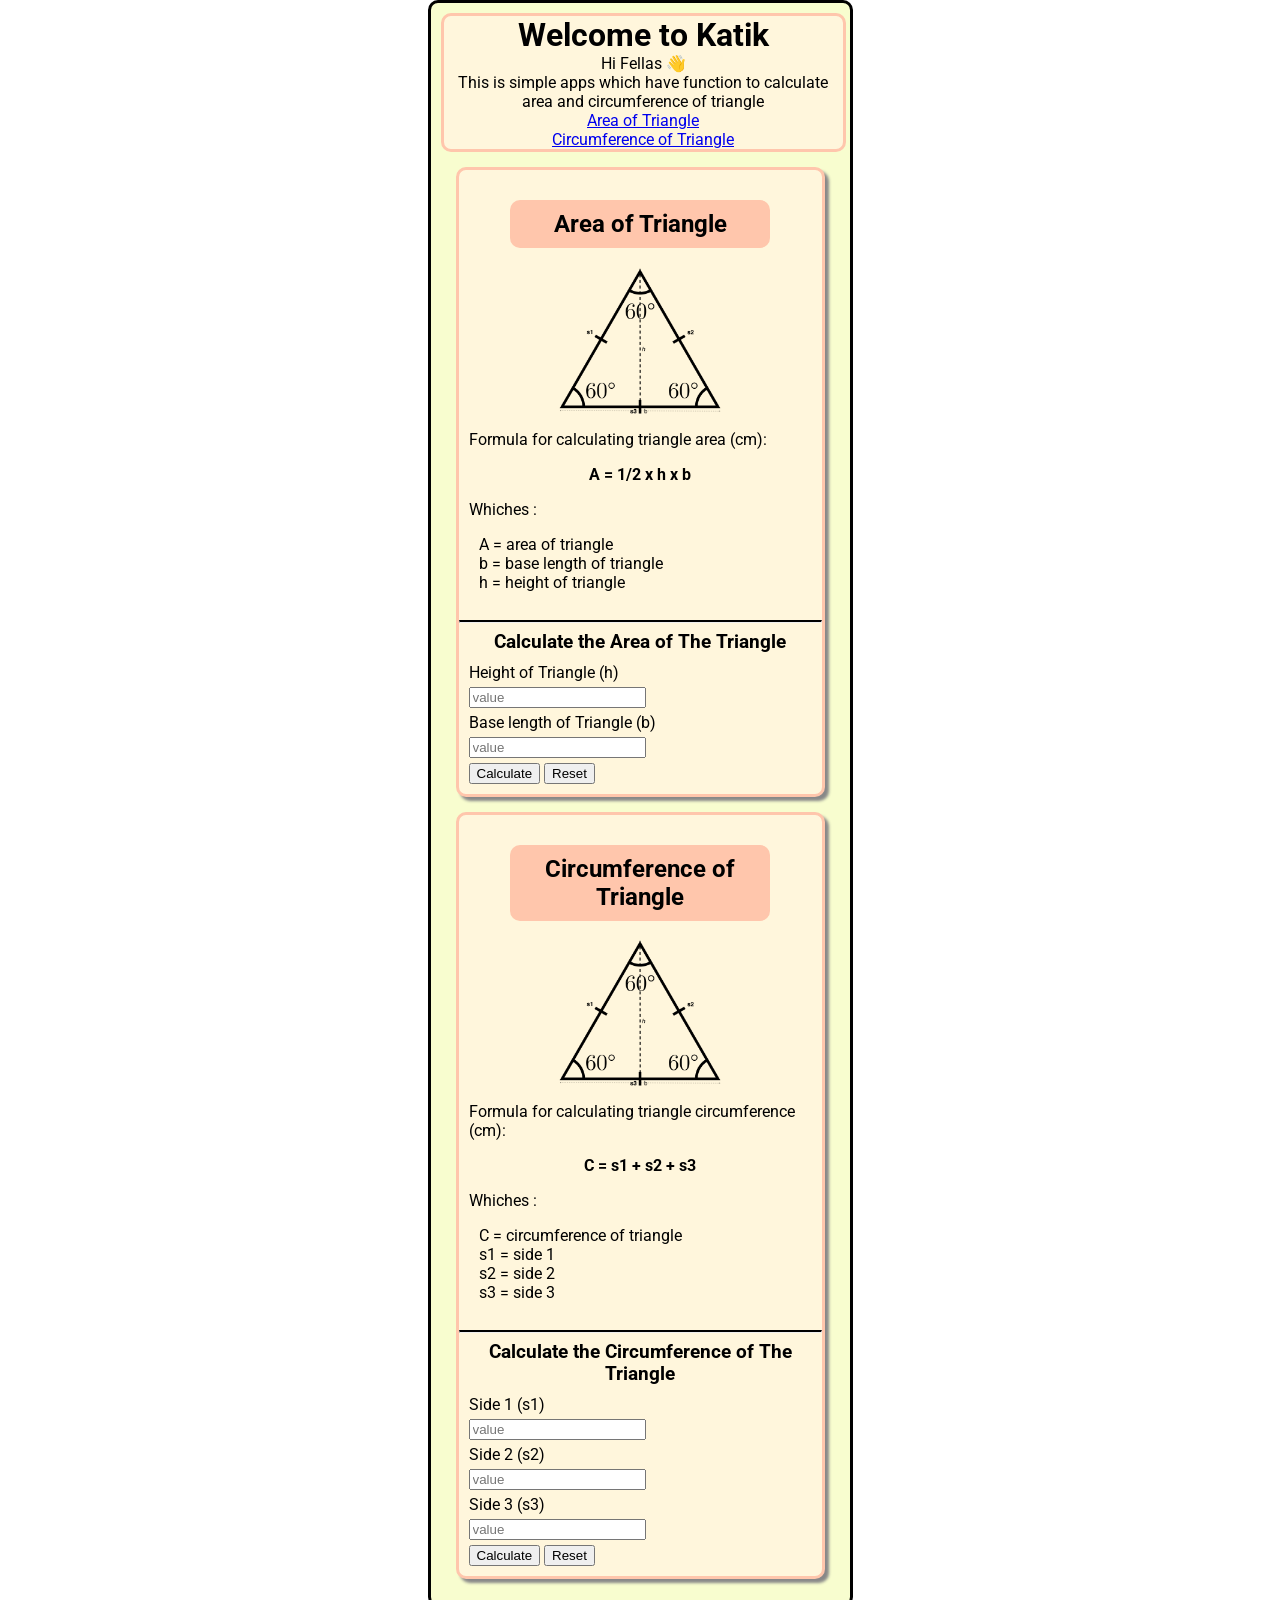
==== index.html @ 21ea6ea6 "update final" ====
<!DOCTYPE html>
<html lang="en">
<head>
    <meta charset="UTF-8">
    <meta http-equiv="X-UA-Compatible" content="IE=edge">
    <meta name="viewport" content="width=device-width, initial-scale=1.0">
    <link rel="stylesheet" href="css/styles.css">
    <link href="https://fonts.googleapis.com/css2?family=Roboto:wght@100;400&display=swap" rel="stylesheet">
    <script src="script.js"></script> 
    <title>Mini Project</title>
</head>
<body>
    <div class="body">
    <!-- Header -->
    <header>
        <div>
            <h1 class="judul">Welcome to Katik</h1>
            <p class="judul">Hi Fellas 👋 </p>
            <p class="judul">This is simple apps which have function to calculate area and circumference of triangle</p>
        </div>
        <div class="sub-header">
            <a class="t" href="#aTriangle">Area of Triangle </a>
            <a class="t" href="#cTriangle">Circumference of Triangle</a>
        </div>
    </header> 
    <!-- Content -->
    <!-- Luas Segitiga -->
    <section>
        <div id="aTriangle" class="section">
            <div class="sub-sec">
                <h1 class="judul-s">Area of Triangle</h1>
                <img src="./assets/triangle.png" alt="" class="img">
                <p>Formula for calculating triangle area (cm):</p>
                <p class="equation">A = 1/2 x h x b</p>
                <p>Whiches : </p>
                <ul class="sub-eq">
                    <li>A = area of triangle</li>
                    <li>b = base length of triangle</li>
                    <li>h = height of triangle</li>
                </ul>
            </div>
            <hr>
            <div>
                <h3 class="judul">Calculate the Area of The Triangle</h3>
                <div class="input">
                    <label for="hInput">Height of Triangle (h)</label> 
                    <input type="number" id="hInput" placeholder="value">
                    <label for="blInput">Base length of Triangle (b)</label>
                    <input type="number" id="blInput" placeholder="value">
                    <label for="resultA"></label>
                    <button id="calcAButton">Calculate</button>
                    <button id="rAButton">Reset</button>
                </div>
            </div>
        </div>
    </section>
    <!-- Keliling Segitiga -->
    <section>
        <div id="cTriangle" class="section">
            <div class="sub-sec">
                <h1 class="judul-s">Circumference of Triangle</h1>
                <img src="./assets/triangle.png" alt="" class="img">
                <p>Formula for calculating triangle circumference (cm):</p>
                <p class="equation">C = s1 + s2 + s3</p>
                <p>Whiches : </p>
                <ul class="sub-eq">
                    <li>C = circumference of triangle</li>
                    <li>s1 = side 1</li>
                    <li>s2 = side 2</li>
                    <li>s3 = side 3</li>
                </ul>
            </div>
        <hr>
        <div>
            <h3 class="judul">Calculate the Circumference of The Triangle</h3>
            <div class="input">
                <label for="s1Input">Side 1 (s1)</label> 
                <input type="number" id="s1Input" placeholder="value">
                <label for="s2Input">Side 2 (s2)</label>
                <input type="number" id="s2Input" placeholder="value">
                <label for="s3Input">Side 3 (s3)</label>
                <input type="number" id="s3Input" placeholder="value">
                <label for="resultC"></label>
                <button id="calcCButton">Calculate</button>
                <button id="rCButton">Reset</button>
            </div>
        </div>
        </div>
    </section>
    </div>
</body>
</html>
---- css/styles.css ----
body {
  margin: auto;
  max-width: 425px;
  font-family: Roboto;
  font-weight: 400;
}

.body {
  background-color: #f8fdcf;
  padding: 10px 10px 10px 10px;
  border-radius: 10px;
  border: solid;
}

.section {
  margin: 15px;
  background-color: #fff6dc;
  border-radius: 10px;
  box-shadow: 4px 4px 3px #888888;
  border-style: solid;
  border-color: #ffc6ac;
}

.sub-sec {
  padding: 10px;
}

header {
  width: 100%;
  background-color: #fff6dc;
  border-radius: 10px;
  border-color: #ffc6ac;
  border-style: solid;
  overflow: hidden;
}

.sub-header {
  text-align: center;
  display: flex;
  flex-direction: column;
}

.t:hover {
  background-color: #ffc6ac;
  cursor: pointer;
  padding: 5px 0px 5px 0px;
  text-decoration: none;
}

.judul {
  padding: 0px 5px 0px 5px;
  margin: auto;
  width: full;
  text-align: center;
}

.judul-s {
  text-align: center;
  background-color: #ffc6ac;
  padding: 10px 10px 10px 10px;
  width: 70%;
  margin-left: auto;
  margin-right: auto;
  border-radius: 10px;
}

.img {
  width: 180px;
  display: block;
  margin-left: auto;
  margin-right: auto;
}

.equation {
  text-align: center;
  font-weight: bold;
}

.sub-eq {
  list-style-type: none;
  margin: 10px;
  padding: 0;
}

hr {
  border-top: 2px solid black;
}

.input {
  padding: 10px;
}

label {
  display: block;
  margin-bottom: 5px;
}

input {
  display: block;
  margin-bottom: 5px;
}
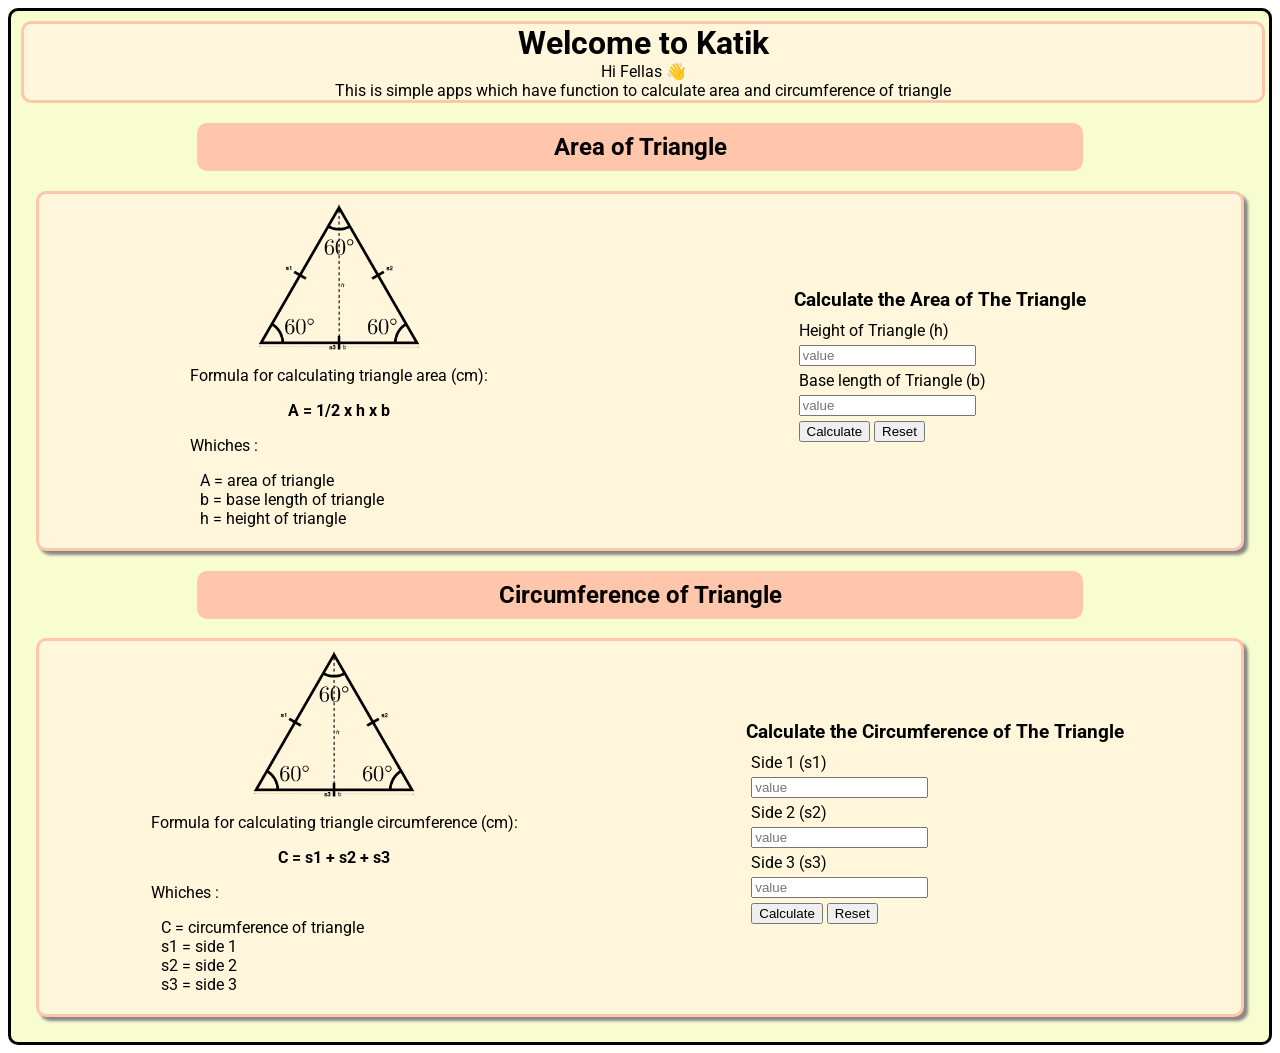
==== commit aa45e187: "responsive" ====
--- a/index.html
+++ b/index.html
@@ -25,8 +25,9 @@
     </header> 
     <!-- Content -->
     <!-- Luas Segitiga -->
-    <section>
-        <div id="aTriangle" class="section">
+    <section id="aTriangle">
+        <h1 class="judul-l">Area of Triangle</h1>
+        <div class="section">
             <div class="sub-sec">
                 <h1 class="judul-s">Area of Triangle</h1>
                 <img src="./assets/triangle.png" alt="" class="img">
@@ -40,7 +41,7 @@
                 </ul>
             </div>
             <hr>
-            <div>
+            <div class="sub-sec">
                 <h3 class="judul">Calculate the Area of The Triangle</h3>
                 <div class="input">
                     <label for="hInput">Height of Triangle (h)</label> 
@@ -55,8 +56,9 @@
         </div>
     </section>
     <!-- Keliling Segitiga -->
-    <section>
-        <div id="cTriangle" class="section">
+    <section id="cTriangle">
+        <h1 class="judul-l">Circumference of Triangle</h1>
+        <div  class="section">
             <div class="sub-sec">
                 <h1 class="judul-s">Circumference of Triangle</h1>
                 <img src="./assets/triangle.png" alt="" class="img">
@@ -71,7 +73,7 @@
                 </ul>
             </div>
         <hr>
-        <div>
+        <div class="sub-sec">
             <h3 class="judul">Calculate the Circumference of The Triangle</h3>
             <div class="input">
                 <label for="s1Input">Side 1 (s1)</label> 
--- a/css/styles.css
+++ b/css/styles.css
@@ -1,6 +1,4 @@
 body {
-  margin: auto;
-  max-width: 425px;
   font-family: Roboto;
   font-weight: 400;
 }
@@ -99,3 +97,50 @@
   display: block;
   margin-bottom: 5px;
 }
+
+@media screen and (min-width: 768px) {
+  .section {
+    display: flex;
+  }
+
+  .sub-sec {
+    margin: auto;
+  }
+
+  hr {
+    display: none;
+  }
+
+  .t:hover {
+    background-color: #ffc6ac;
+    cursor: pointer;
+    padding: 5px 0px 5px 0px;
+    text-decoration: none;
+  }
+
+  .judul-s {
+    display: none;
+  }
+
+  .judul-l {
+    text-align: center;
+    background-color: #ffc6ac;
+    padding: 10px 10px 10px 10px;
+    width: 70%;
+    margin-left: auto;
+    margin-right: auto;
+    border-radius: 10px;
+  }
+}
+
+@media screen and (max1-width: 425px) {
+  .judul-l {
+    display: none;
+  }
+}
+
+@media screen and (min-width: 1024px) {
+  .t {
+    display: none;
+  }
+}
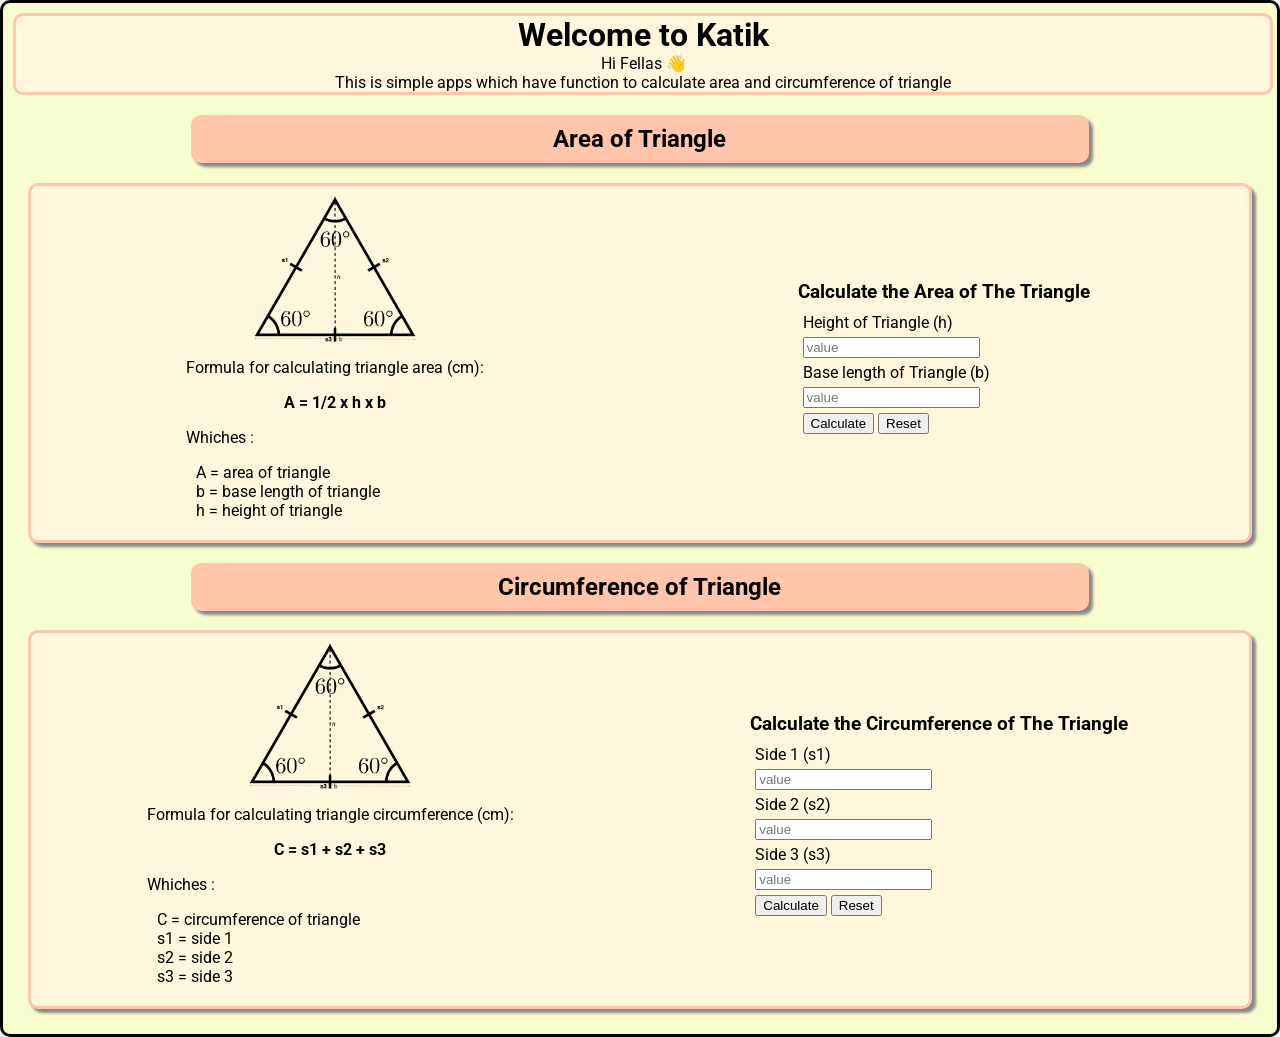
==== commit 09a886f9: "responsive" ====
--- a/index.html
+++ b/index.html
@@ -58,7 +58,7 @@
     <!-- Keliling Segitiga -->
     <section id="cTriangle">
         <h1 class="judul-l">Circumference of Triangle</h1>
-        <div  class="section">
+        <div class="section">
             <div class="sub-sec">
                 <h1 class="judul-s">Circumference of Triangle</h1>
                 <img src="./assets/triangle.png" alt="" class="img">
--- a/css/styles.css
+++ b/css/styles.css
@@ -1,6 +1,12 @@
 body {
   font-family: Roboto;
   font-weight: 400;
+  max-width: 1440px;
+  margin: auto;
+}
+
+.t {
+  text-decoration: none;
 }
 
 .body {
@@ -98,7 +104,13 @@
   margin-bottom: 5px;
 }
 
-@media screen and (min-width: 768px) {
+@media (max-width: 767.9px) {
+  .judul-l {
+    display: none;
+  }
+}
+
+@media (min-width: 768px) {
   .section {
     display: flex;
   }
@@ -130,16 +142,11 @@
     margin-left: auto;
     margin-right: auto;
     border-radius: 10px;
+    box-shadow: 4px 4px 3px #888888;
   }
 }
 
-@media screen and (max1-width: 425px) {
-  .judul-l {
-    display: none;
-  }
-}
-
-@media screen and (min-width: 1024px) {
+@media (min-width: 1024px) {
   .t {
     display: none;
   }
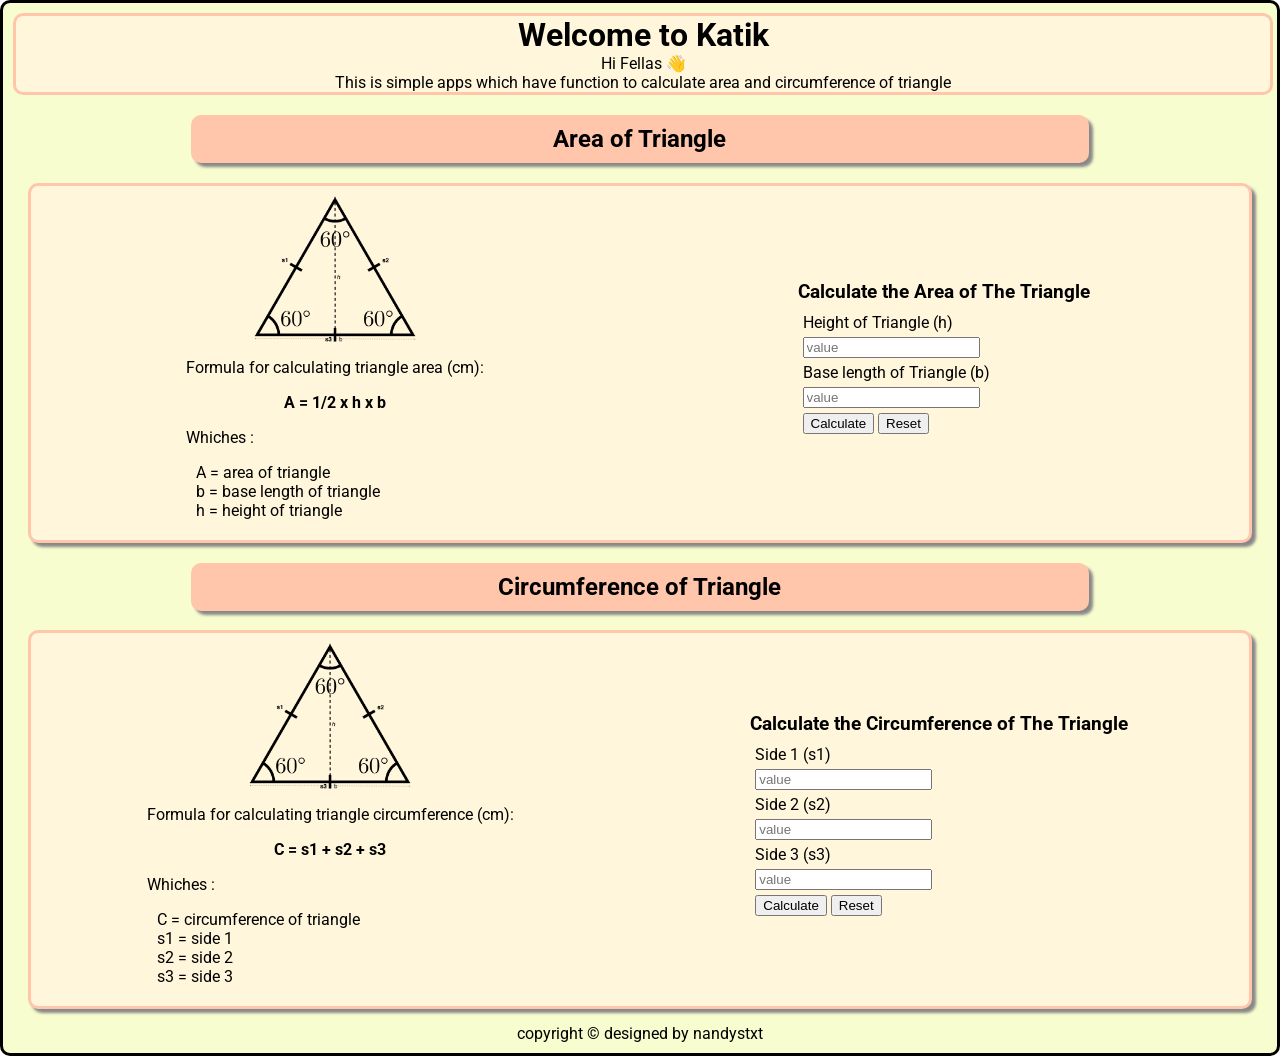
==== commit c185b891: "lastupdate" ====
--- a/index.html
+++ b/index.html
@@ -89,6 +89,8 @@
         </div>
         </div>
     </section>
+    <!-- footer -->
+    <footer>copyright © designed by nandystxt </footer>
     </div>
 </body>
 </html>
--- a/css/styles.css
+++ b/css/styles.css
@@ -104,6 +104,10 @@
   margin-bottom: 5px;
 }
 
+footer {
+  text-align: center;
+}
+
 @media (max-width: 767.9px) {
   .judul-l {
     display: none;
